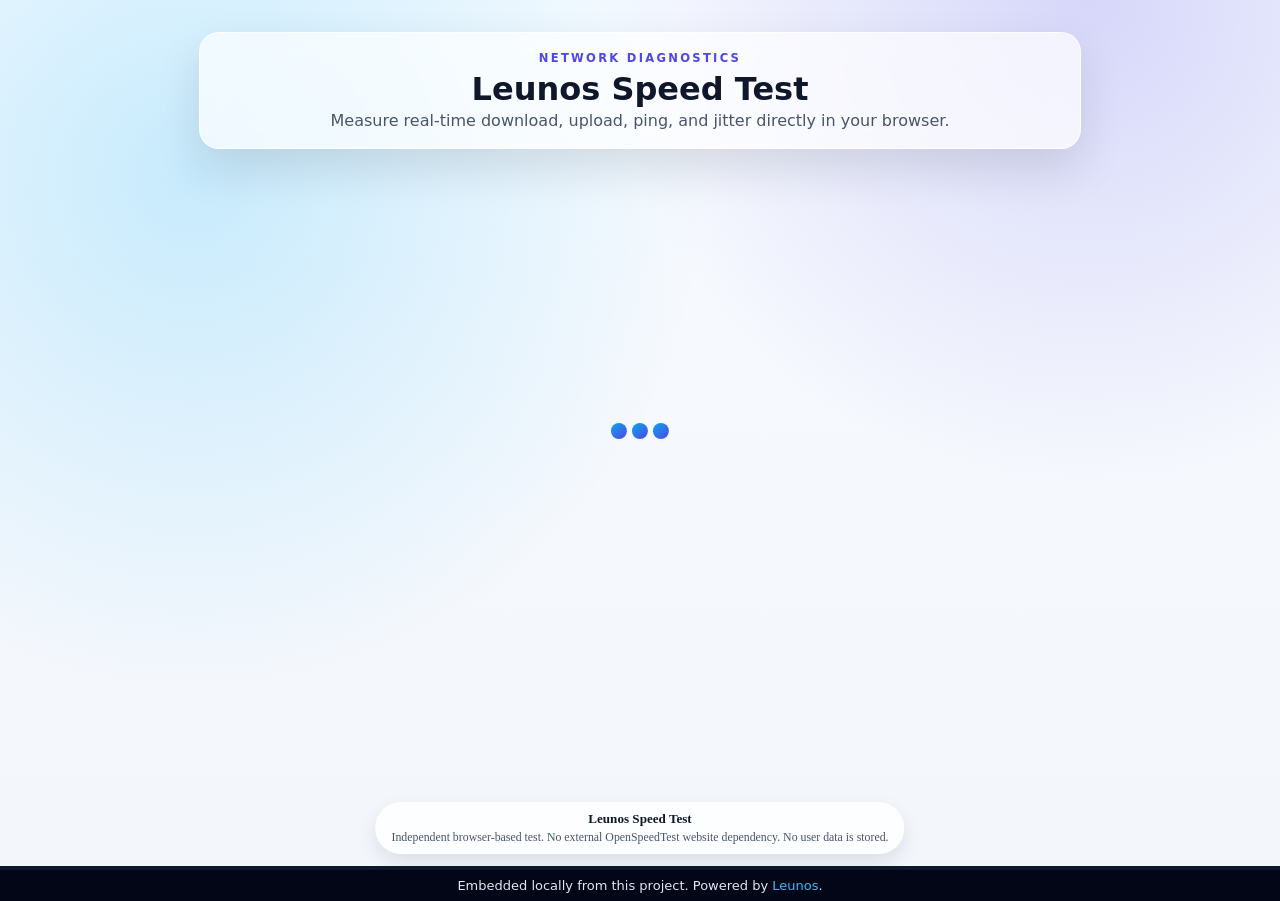
==== hosted.html @ a617bb2d "Refresh UI with modern branding and local embed" ====
<!DOCTYPE html>
<html lang="en">
   <head>
      <meta charset="UTF-8">
      <meta http-equiv="X-UA-Compatible" content="IE=edge">
      <meta name="viewport" content="width=device-width, initial-scale=1.0">
      <title>Leunos Speed Test Embed</title>
      <style>
         ::-webkit-scrollbar {
         display: none;
         }
         html {
         -ms-overflow-style: none;
         scrollbar-width: none;
         }
         body {
         margin: 0;
         font-family: system-ui, -apple-system, Segoe UI, sans-serif;
         background: #0f172a;
         color: #e2e8f0;
         }
         .embed-note {
         text-align: center;
         font-size: 13px;
         padding: 8px;
         background: #020617;
         }
         .embed-note a {
         color: #38bdf8;
         text-decoration: none;
         }
      </style>
   </head>
   <body>
      <iframe id="speedtest-frame" src="./index.html" style="width: 100vw;height: calc(100vh - 34px);border:0;" title="Leunos Speed Test" allowfullscreen></iframe>
      <div class="embed-note">
         Embedded locally from this project. Powered by <a href="https://leunos.com">Leunos</a>.
      </div>
   </body>
</html>
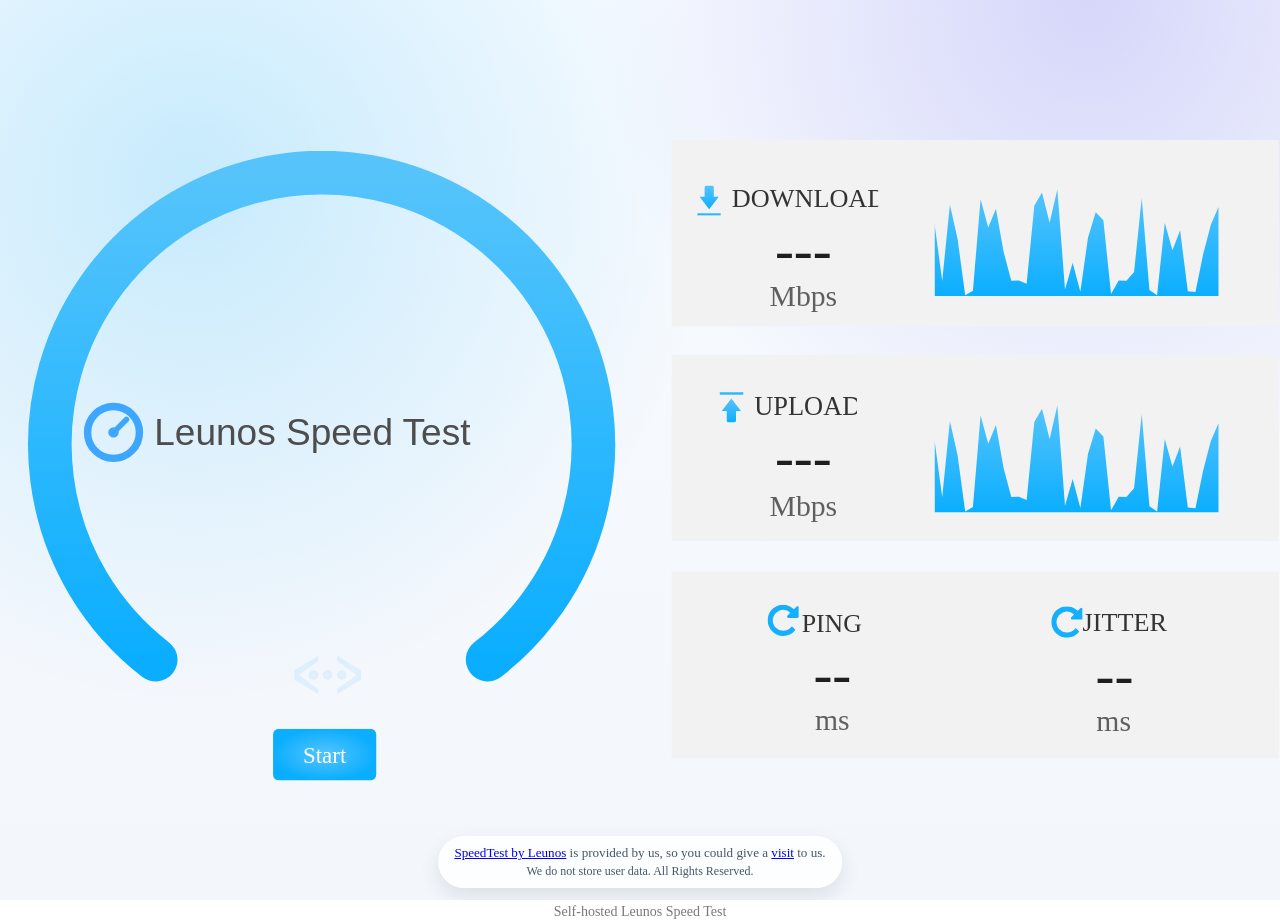
==== commit e45b77da: "Replace remaining OpenSpeedTest logo artwork in SVG" ====
--- a/hosted.html
+++ b/hosted.html
@@ -4,37 +4,22 @@
       <meta charset="UTF-8">
       <meta http-equiv="X-UA-Compatible" content="IE=edge">
       <meta name="viewport" content="width=device-width, initial-scale=1.0">
-      <title>Leunos Speed Test Embed</title>
+      <title>Speedtest by Leunos</title>
       <style>
          ::-webkit-scrollbar {
          display: none;
          }
          html {
-         -ms-overflow-style: none;
+         -ms-overflow-style: none; 
          scrollbar-width: none;
          }
-         body {
-         margin: 0;
-         font-family: system-ui, -apple-system, Segoe UI, sans-serif;
-         background: #0f172a;
-         color: #e2e8f0;
-         }
-         .embed-note {
-         text-align: center;
-         font-size: 13px;
-         padding: 8px;
-         background: #020617;
-         }
-         .embed-note a {
-         color: #38bdf8;
-         text-decoration: none;
-         }
+         body{margin: 0px;}
       </style>
    </head>
    <body>
-      <iframe id="speedtest-frame" src="./index.html" style="width: 100vw;height: calc(100vh - 34px);border:0;" title="Leunos Speed Test" allowfullscreen></iframe>
-      <div class="embed-note">
-         Embedded locally from this project. Powered by <a href="https://leunos.com">Leunos</a>.
+      <iframe id="OST-iFrame" src="./index.html" style="width: 100vw;height: 100vh;" frameborder="0" allowfullscreen></iframe>
+      <div style="text-align: center; color: rgb(125 119 119); font-size:14px; ">
+         Self-hosted Leunos Speed Test
       </div>
    </body>
 </html>
